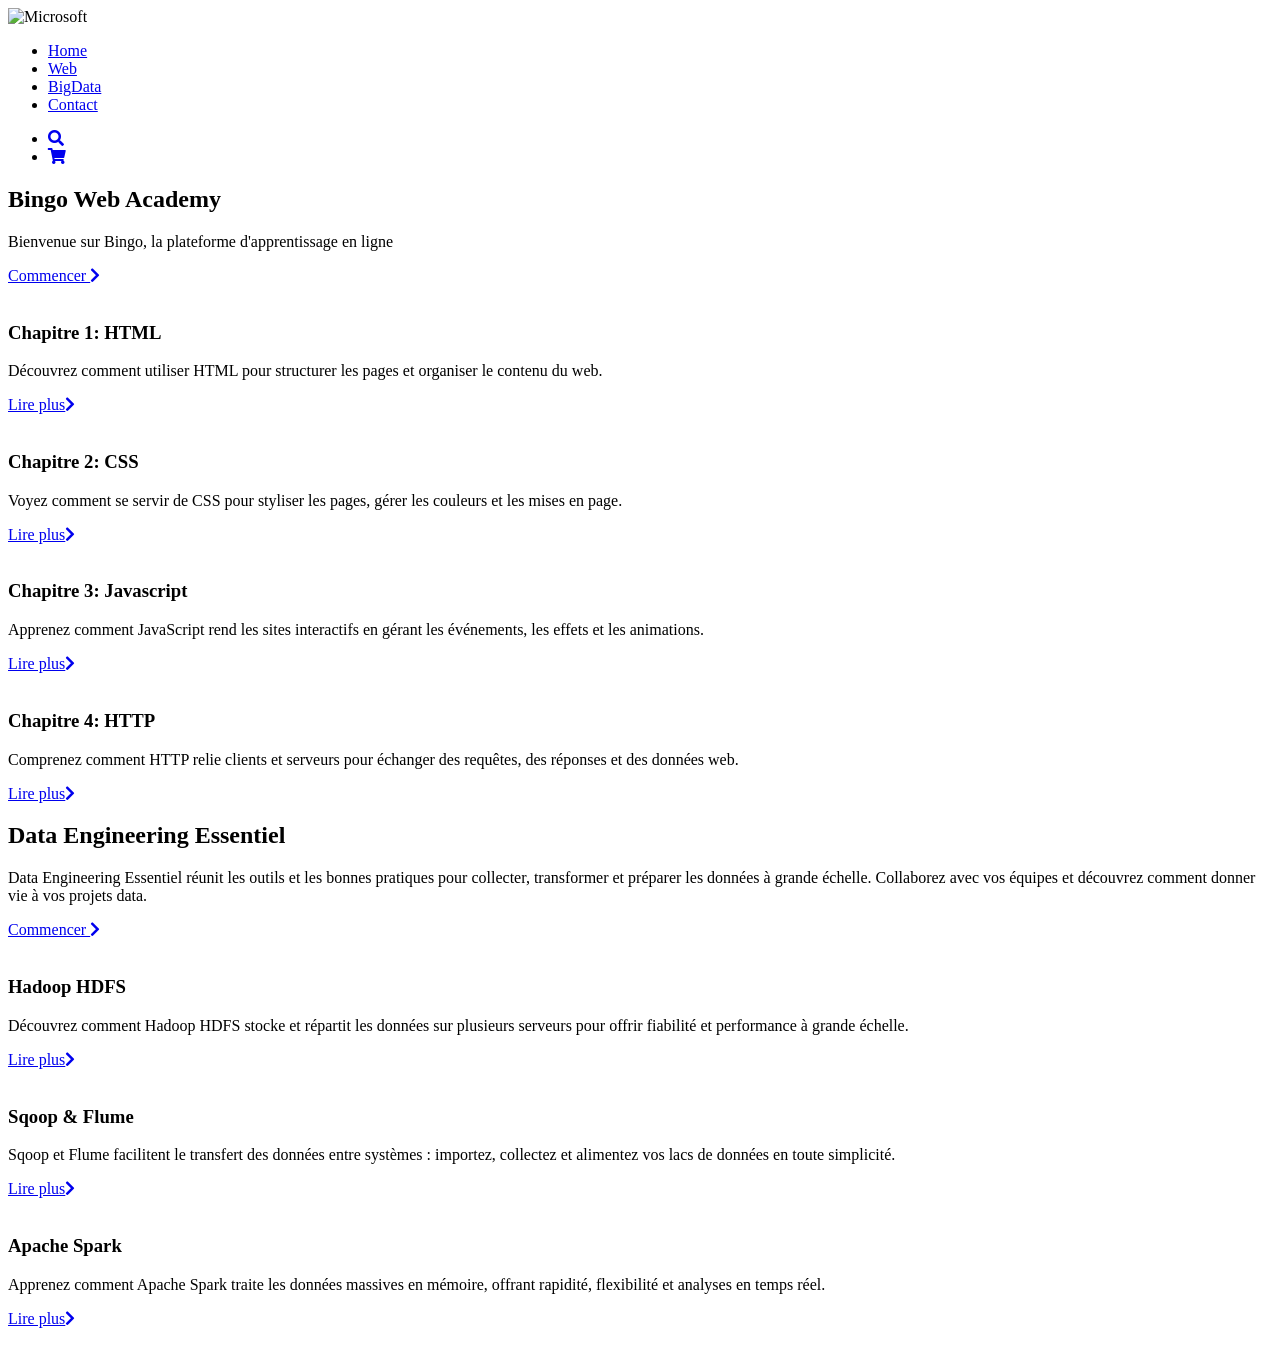
==== Step12_footer/index.html @ f928d6a8 "Progression du TP CSS" ====
<!DOCTYPE html>
<html lang="en">
	<head>
		<meta charset="UTF-8">
		<meta name="viewport" content="width=device-width, initial-scale=1.0">
		<link rel="stylesheet" href="style.css" />
		<link rel="stylesheet" href="https://cdnjs.cloudflare.com/ajax/libs/font-awesome/5.15.2/css/all.min.css">
		<title>Microsoft Official homepage</title>
	</head>

	<body>
		<div class="container">
			<nav class="main-nav">
				<img src="../img/logo.png" alt="Microsoft" class="logo">
				<ul class="main-menu">
					<li><a href="#">Home</a></li>
					<li><a href="#web">Web</a></li>
					<li><a href="#BigData">BigData</a></li>
					<li><a href="#contact">Contact</a></li>
				</ul>
				<ul class="right-menu">
					<li>
						<a href="#">
							 <i class="fas fa-search"></i>
						</a>
					</li>
					<li>
						<a href="#">
							<i class="fas fa-shopping-cart"></i>
						</a>
					</li>
				</ul>
			</nav>
			<header class="showcase">
				<h2>Bingo Web Academy</h2>
				<p>
					Bienvenue sur Bingo, la plateforme d'apprentissage en ligne
				</p>
				<a href="#" class="btn">
					Commencer <i class="fas fa-chevron-right"></i>
				</a>
			</header>
			<main>
				<section id="web" class="home-cards">
						<div>
						<img src="../img/card1_html.png" alt="">
						<h3>Chapitre 1: HTML</h3>
						<p>
							Découvrez comment utiliser HTML pour structurer les pages et organiser le contenu du web.
						</p>
						<a href="#">Lire plus<i class="fas fa-chevron-right"></i></a>
					</div>
					<div>
						<img src="../img/card2_css.png" alt="" />
						<h3>Chapitre 2: CSS</h3>
						<p>
							Voyez comment se servir de CSS pour styliser les pages, gérer les couleurs et les mises en page.
						</p>
						<a href="#">Lire plus<i class="fas fa-chevron-right"></i></a>
					</div>
					<div>
						<img src="../img/card3_JS.png" alt="" />
						<h3>Chapitre 3: Javascript</h3>
						<p>
							Apprenez comment JavaScript rend les sites interactifs en gérant les événements, les effets et les animations.
						</p>
						<a href="#">Lire plus<i class="fas fa-chevron-right"></i></a>
					</div>
					<div>
						<img src="../img/card4_http.png" alt="" />
						<h3>Chapitre 4: HTTP</h3>
						<p>
							Comprenez comment HTTP relie clients et serveurs pour échanger des requêtes, des réponses et des données web.
						</p>
						<a href="#">Lire plus<i class="fas fa-chevron-right"></i></a>
					</div>
				</section>
				<section id="bigData-intro">
					<div class="content">
						<h2>Data Engineering Essentiel</h2>
						<p>
							Data Engineering Essentiel réunit les outils et les bonnes pratiques pour collecter, 
							transformer et préparer les données à grande échelle. Collaborez avec vos équipes et découvrez comment donner vie à vos projets data.
						</p>
						<a href="#" class="btn">
							Commencer <i class="fas fa-chevron-right"></i>
						</a>
					</div>
				</section>
				<section id="bigData" class="home-cards">
					<div>
						<img src="../img/card5_hdfs.png" alt="" />
						<h3>Hadoop HDFS</h3>
						<p>
							Découvrez comment Hadoop HDFS stocke et répartit les données sur plusieurs serveurs 
							pour offrir fiabilité et performance à grande échelle.
						</p>
						<a href="#">Lire plus<i class="fas fa-chevron-right"></i></a>
					</div>
					<div>
						<img src="../img/card6_pipelines.png" alt="" />
						<h3>Sqoop & Flume</h3>
						<p>
							Sqoop et Flume facilitent le transfert des données entre systèmes : 
							importez, collectez et alimentez vos lacs de données en toute simplicité.
						</p>
						<a href="#">Lire plus<i class="fas fa-chevron-right"></i></a>
					</div>
					<div>
						<img src="../img/card7_spark.png" alt="" />
						<h3>Apache Spark</h3>
						<p>
							Apprenez comment Apache Spark traite les données massives en mémoire, 
							offrant rapidité, flexibilité et analyses en temps réel.
						</p>
						<a href="#">Lire plus<i class="fas fa-chevron-right"></i></a>
					</div>
					<div>
						<img src="../img/card8_kafka.png" alt="" />
---- Step12_footer/style.css ----
.sub-footer {
    background: #f2f2f2;
    color: #616161;
    font-size: 12px;
    padding: 20px 0;
    border: none;
}

.footer-inner {
    display: flex;
    justify-content: space-between;
    align-items: center;
    max-width: 1100px;
    margin: auto;
    padding: 0 20px;
}

.footer-inner div {
    display: flex;
    align-items: center;
    margin-bottom: 20px;
}

.footer-inner i {
    margin-right: 10px;
}

.sub-footer ul {
    display: flex;
    list-style: none;
}
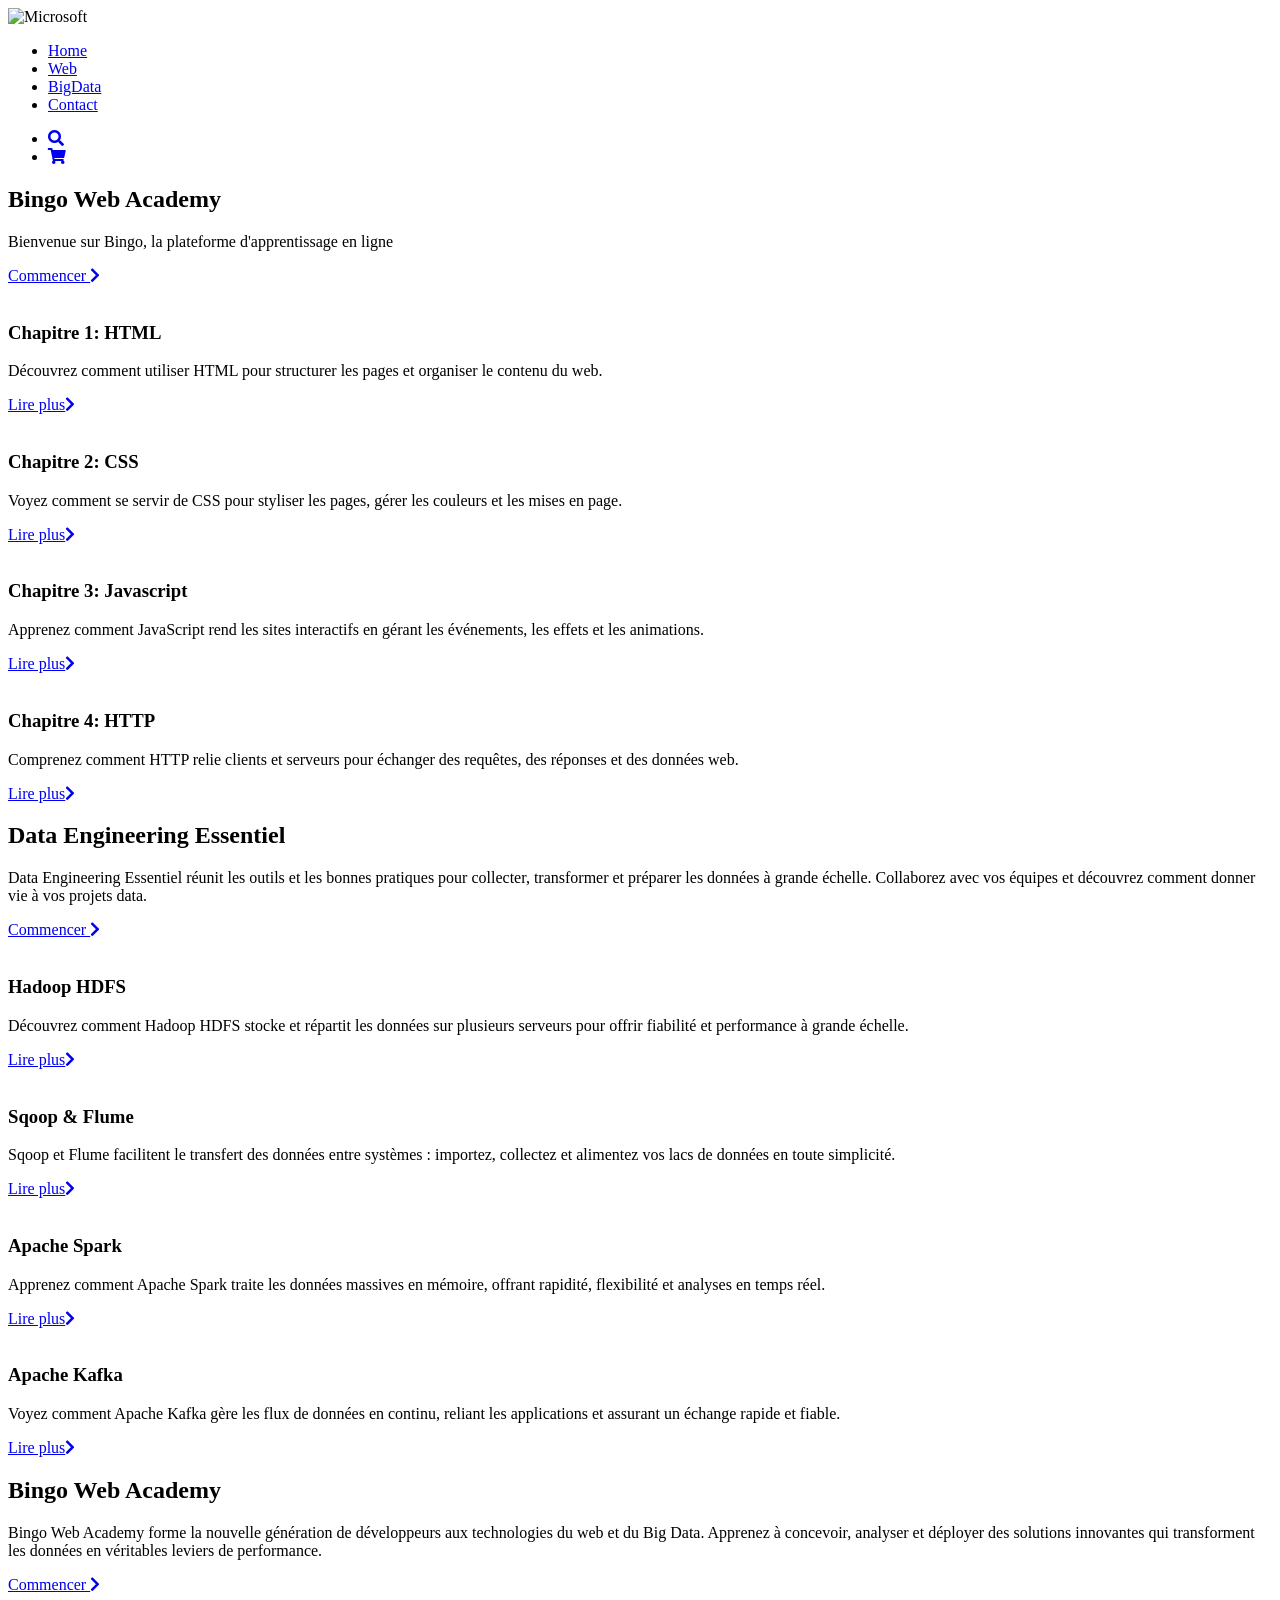
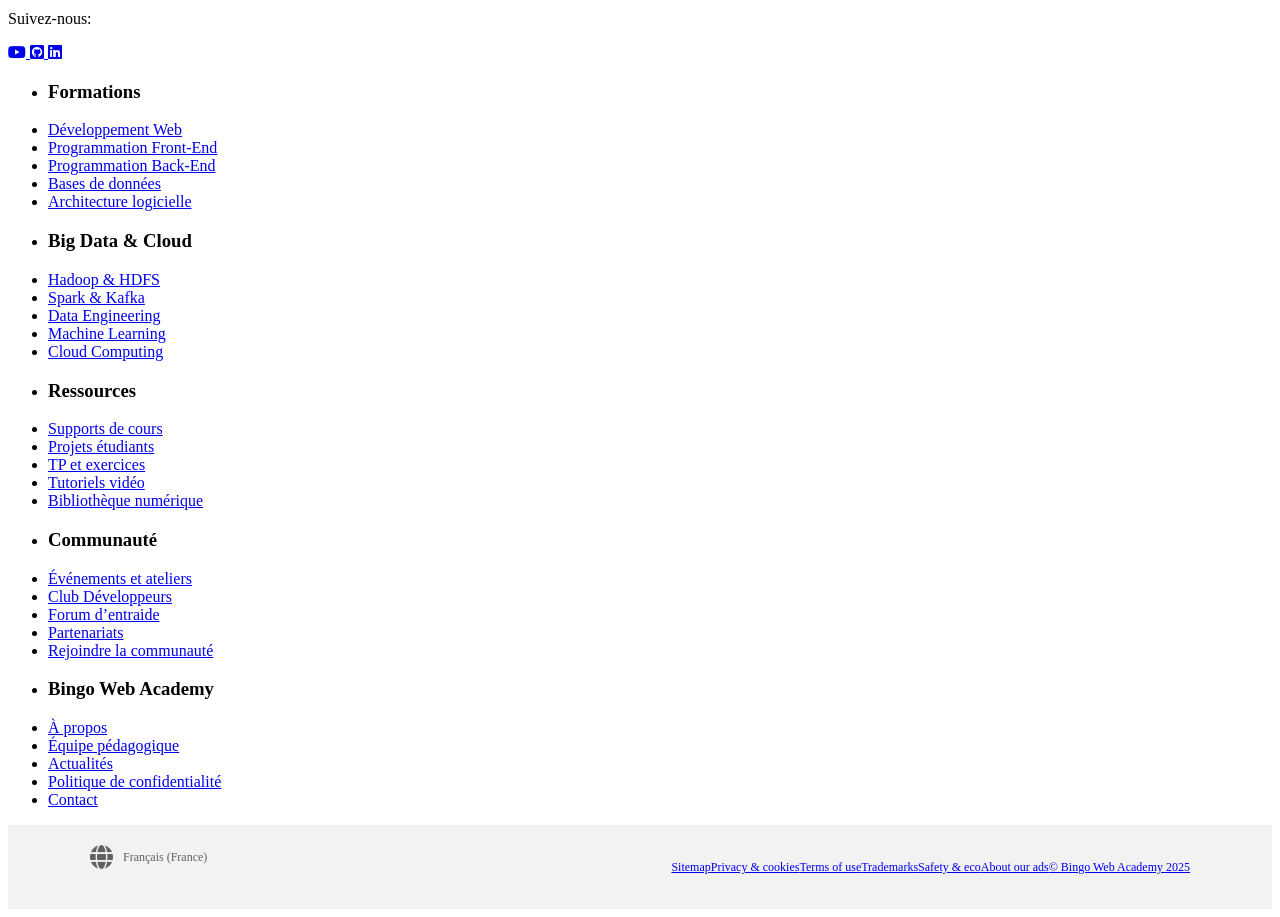
==== commit c05b4635: "TP3 CSS terminé" ====
--- a/Step12_footer/index.html
+++ b/Step12_footer/index.html
@@ -118,4 +118,108 @@
 					</div>
 					<div>
 						<img src="../img/card8_kafka.png" alt="" />
-						+						<h3>Apache Kafka</h3>
+						<p>
+							Voyez comment Apache Kafka gère les flux de données en continu, 
+							reliant les applications et assurant un échange rapide et fiable.						
+						</p>
+						<a href="#">Lire plus<i class="fas fa-chevron-right"></i></a>
+					</div>
+				</section>
+				<section  id="contact" class="ruban dark">
+					<div class="content">
+						<h2>Bingo Web Academy</h2>
+						<p>Bingo Web Academy forme la nouvelle génération de développeurs aux technologies 
+							du web et du Big Data. Apprenez à concevoir, analyser et déployer des solutions 
+							innovantes qui transforment les données en véritables leviers de performance.</p>
+						<a href="#" class="btn">
+							Commencer <i class="fas fa-chevron-right"></i>
+						</a>
+					</div>
+				</section>
+				<section  class="follow">
+					<p>Suivez-nous:</p>
+					<a href="https://www.youtube.com/channel/UCO2rHSchURnEcVSnSd_ucbg">
+						<span class="fab fa-youtube"></span>
+					</a>
+					<a href="https://github.com">
+						<span class="fab fa-github-square"></span>
+					</a>
+					<a href="https://linkedin.com">
+						<span class="fab fa-linkedin"></span>
+					</a>
+				</section>
+			</main>			
+		</div>
+		<footer>	
+			<section class="links">
+				<div class="links-inner">
+					<ul>
+						<li>
+							<h3>Formations</h3>
+						</li>
+						<li><a href="#">Développement Web</a></li>
+						<li><a href="#">Programmation Front-End</a></li>
+						<li><a href="#">Programmation Back-End</a></li>
+						<li><a href="#">Bases de données</a></li>
+						<li><a href="#">Architecture logicielle</a></li>
+					</ul>
+					<ul>
+						<li>
+							<h3>Big Data & Cloud</h3>
+						</li>
+						<li><a href="#">Hadoop & HDFS</a></li>
+						<li><a href="#">Spark & Kafka</a></li>
+						<li><a href="#">Data Engineering</a></li>
+						<li><a href="#">Machine Learning</a></li>
+						<li><a href="#">Cloud Computing</a></li>
+					</ul>
+					<ul>
+						<li>
+							<h3>Ressources</h3>
+						</li>
+						<li><a href="#">Supports de cours</a></li>
+						<li><a href="#">Projets étudiants</a></li>
+						<li><a href="#">TP et exercices</a></li>
+						<li><a href="#">Tutoriels vidéo</a></li>
+						<li><a href="#">Bibliothèque numérique</a></li>
+					</ul>
+					<ul>
+						<li>
+							<h3>Communauté</h3>
+						</li>
+						<li><a href="#">Événements et ateliers</a></li>
+						<li><a href="#">Club Développeurs</a></li>
+						<li><a href="#">Forum d’entraide</a></li>
+						<li><a href="#">Partenariats</a></li>
+						<li><a href="#">Rejoindre la communauté</a></li>
+					</ul>
+					<ul>
+						<li>
+							<h3>Bingo Web Academy</h3>
+						</li>
+						<li><a href="#">À propos</a></li>
+						<li><a href="#">Équipe pédagogique</a></li>
+						<li><a href="#">Actualités</a></li>
+						<li><a href="#">Politique de confidentialité</a></li>
+						<li><a href="#">Contact</a></li>
+					</ul>
+				</div>
+			</section>	
+			<section class="sub-footer">
+				<div class="footer-inner">
+					<div><i class="fas fa-globe fa-2x"></i> Français (France)</div>
+					<ul>
+						<li><a href="#">Sitemap</a></li>
+						<li><a href="#">Privacy & cookies</a></li>
+						<li><a href="#">Terms of use</a></li>
+						<li><a href="#">Trademarks</a></li>
+						<li><a href="#">Safety & eco</a></li>
+						<li><a href="#">About our ads</a></li>
+						<li><a href="#">&copy; Bingo Web Academy 2025</a></li>
+					</ul>
+				</div>
+			</section>	
+		</footer>
+	</body>
+</html> 
